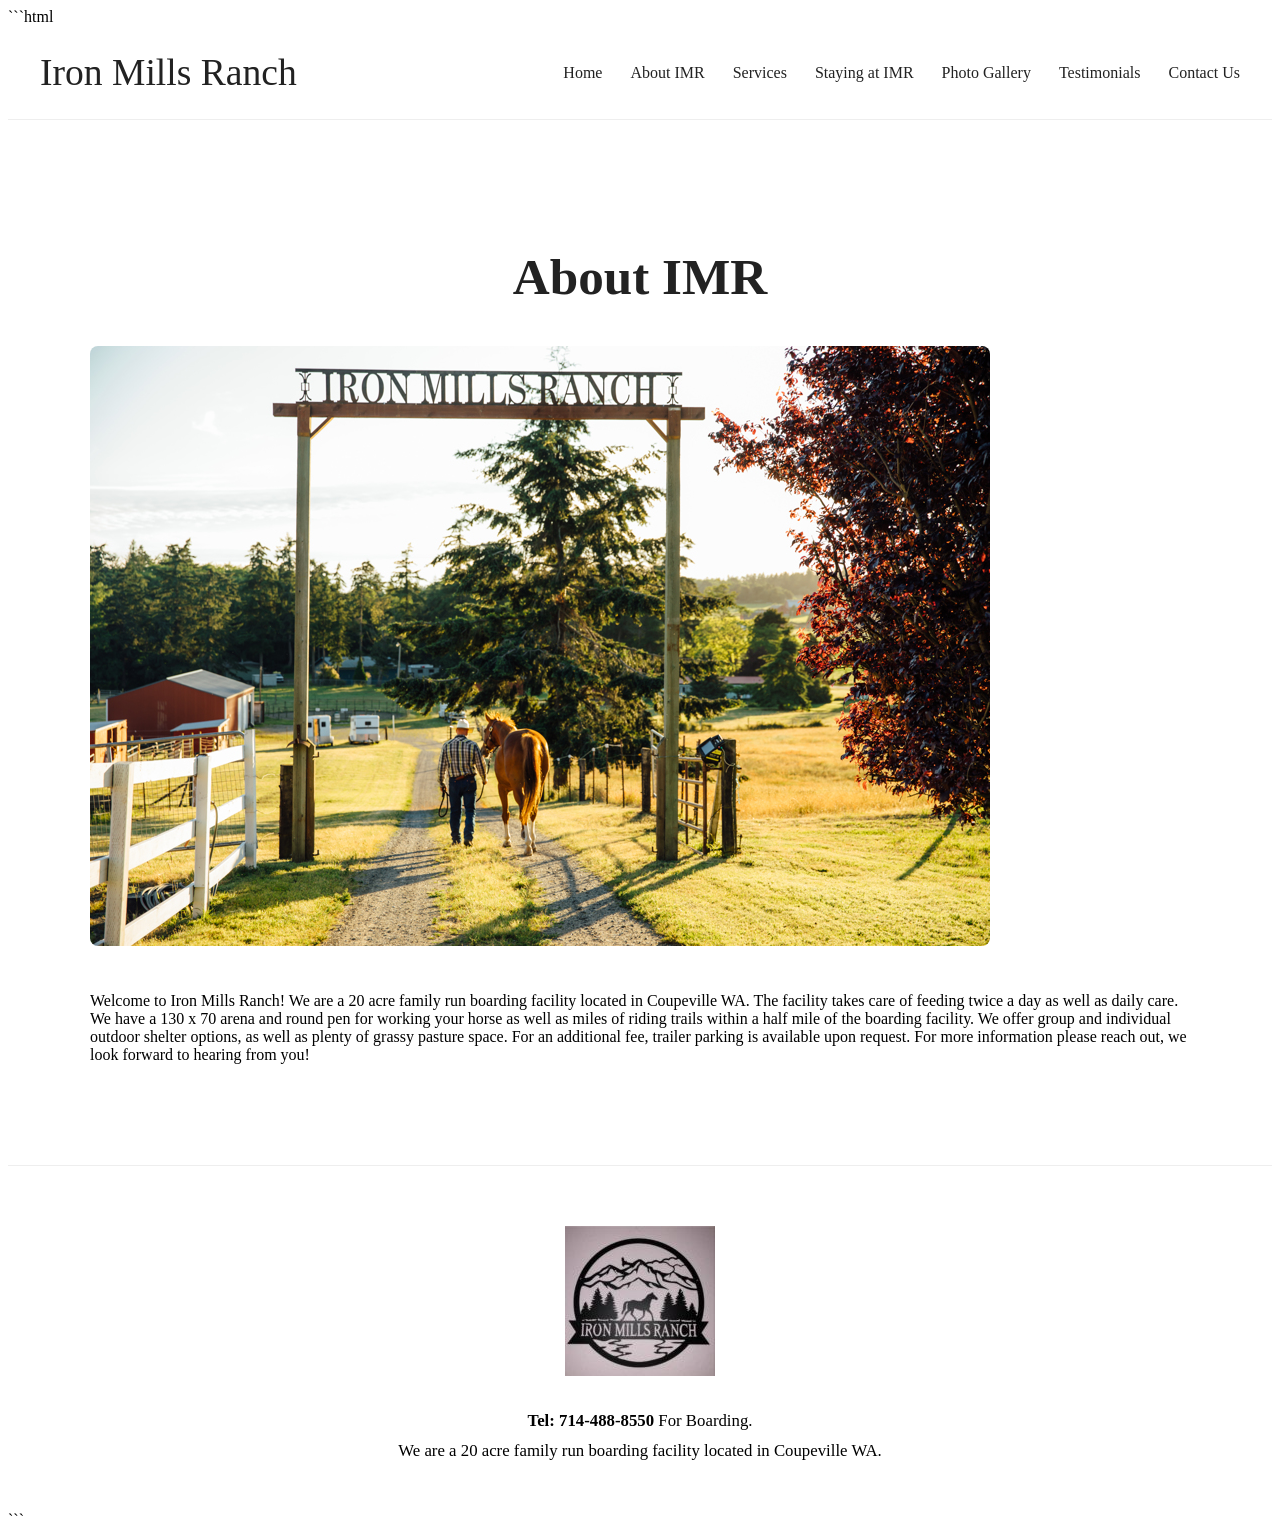
==== about.html @ d500eeca "Update about.html" ====
```html
<!DOCTYPE html>
<html lang="en">
<head>
    <meta charset="UTF-8">
    <meta name="viewport" content="width=device-width, initial-scale=1.0">
    <title>About IMR – Iron Mills Ranch</title>
    <link rel="stylesheet" href="styles.css">
</head>
<body>
    <header>
        <nav>
            <div class="logo-text">Iron Mills Ranch</div>
            <ul>
                <li><a href="index.html">Home</a></li>
                <li><a href="about.html">About IMR</a></li>
                <li><a href="services.html">Services</a></li>
                <li><a href="staying.html">Staying at IMR</a></li>
                <li><a href="gallery.html">Photo Gallery</a></li>
                <li><a href="testimonials.html">Testimonials</a></li>
                <li><a href="contact.html">Contact Us</a></li>
            </ul>
        </nav>
    </header>

    <section>
        <h2>About IMR</h2>
        <img src="ranch-gate.jpeg" alt="Iron Mills Ranch" style="max-width:100%; border-radius:8px; margin-bottom:30px;">
        <p>Welcome to Iron Mills Ranch! We are a 20 acre family run boarding facility located in Coupeville WA. The facility takes care of feeding twice a day as well as daily care. We have a 130 x 70 arena and round pen for working your horse as well as miles of riding trails within a half mile of the boarding facility. We offer group and individual outdoor shelter options, as well as plenty of grassy pasture space. For an additional fee, trailer parking is available upon request. For more information please reach out, we look forward to hearing from you!</p>
    </section>

    <footer class="footer">
        <img src="footer-logo.png" alt="Iron Mills Ranch Logo">
        <p><strong>Tel: 714-488-8550</strong> For Boarding.</p>
        <p>We are a 20 acre family run boarding facility located in Coupeville WA.</p>
    </footer>
</body>
</html>
```
---- styles.css ----
```css
@import url('https://fonts.googleapis.com/css2?family=Great+Vibes&display=swap');

body { 
    font-family: 'Helvetica Neue', Arial, sans-serif; 
    margin: 0; 
    padding: 0; 
    line-height: 1.8; 
    font-size: 1.08rem; 
    color: #222222; 
}
header { 
    background: #ffffff; 
    padding: 25px 20px; 
    border-bottom: 1px solid #eeeeee; 
    position: sticky; 
    top: 0; 
    z-index: 1000; 
}
nav { 
    max-width: 1200px; 
    margin: auto; 
    display: flex; 
    justify-content: space-between; 
    align-items: center; 
}
.logo-text { 
    font-family: 'Great Vibes', cursive; 
    font-size: 2.35rem; 
    color: #222222; 
}
ul { 
    list-style: none; 
    display: flex; 
    gap: 28px; 
    margin: 0; 
    padding: 0; 
}
ul li a { 
    color: #222222; 
    text-decoration: none; 
    font-weight: 500; 
}
.hero {
    text-align: center;
    padding: 160px 20px 90px;
    background: #ffffff;
}
.hero img.monogram {
    max-width: 260px;
    margin-bottom: 15px;
}
h2 { 
    font-family: 'Great Vibes', cursive; 
    font-size: 3.2rem; 
    color: #222222; 
    text-align: center; 
    margin-bottom: 40px; 
}
section { 
    padding: 85px 20px; 
    max-width: 1100px; 
    margin: auto; 
}
.service-grid { 
    display: grid; 
    grid-template-columns: repeat(auto-fit, minmax(300px, 1fr)); 
    gap: 35px; 
}
.service-grid img { 
    width: 100%; 
    border-radius: 8px; 
    margin-bottom: 15px; 
}
.gallery-grid { 
    display: grid; 
    grid-template-columns: repeat(auto-fit, minmax(280px, 1fr)); 
    gap: 35px; 
}
.gallery-grid img { 
    width: 100%; 
    border-radius: 8px; 
}
.testimonial-grid { 
    display: grid; 
    grid-template-columns: repeat(auto-fit, minmax(300px, 1fr)); 
    gap: 35px; 
}
blockquote { 
    background: #f9f9f9; 
    padding: 25px; 
    border-left: 4px solid #222222; 
    margin: 0; 
}
form { 
    max-width: 500px; 
    margin: 30px auto; 
    display: flex; 
    flex-direction: column; 
}
input, textarea, button { 
    margin: 12px 0; 
    padding: 14px; 
    border: 1px solid #ddd; 
    border-radius: 4px; 
}
button { 
    background: #222222; 
    color: white; 
    cursor: pointer; 
}
.footer { 
    background: #ffffff; 
    padding: 60px 20px 40px; 
    text-align: center; 
    border-top: 1px solid #eeeeee; 
}
.footer img { 
    max-width: 240px; 
    margin-bottom: 25px; 
}
.footer p { 
    margin: 10px 0; 
    font-size: 1.05rem; 
}
@media (max-width: 768px) { 
    .hero h1 { font-size: 3rem; } 
}
```
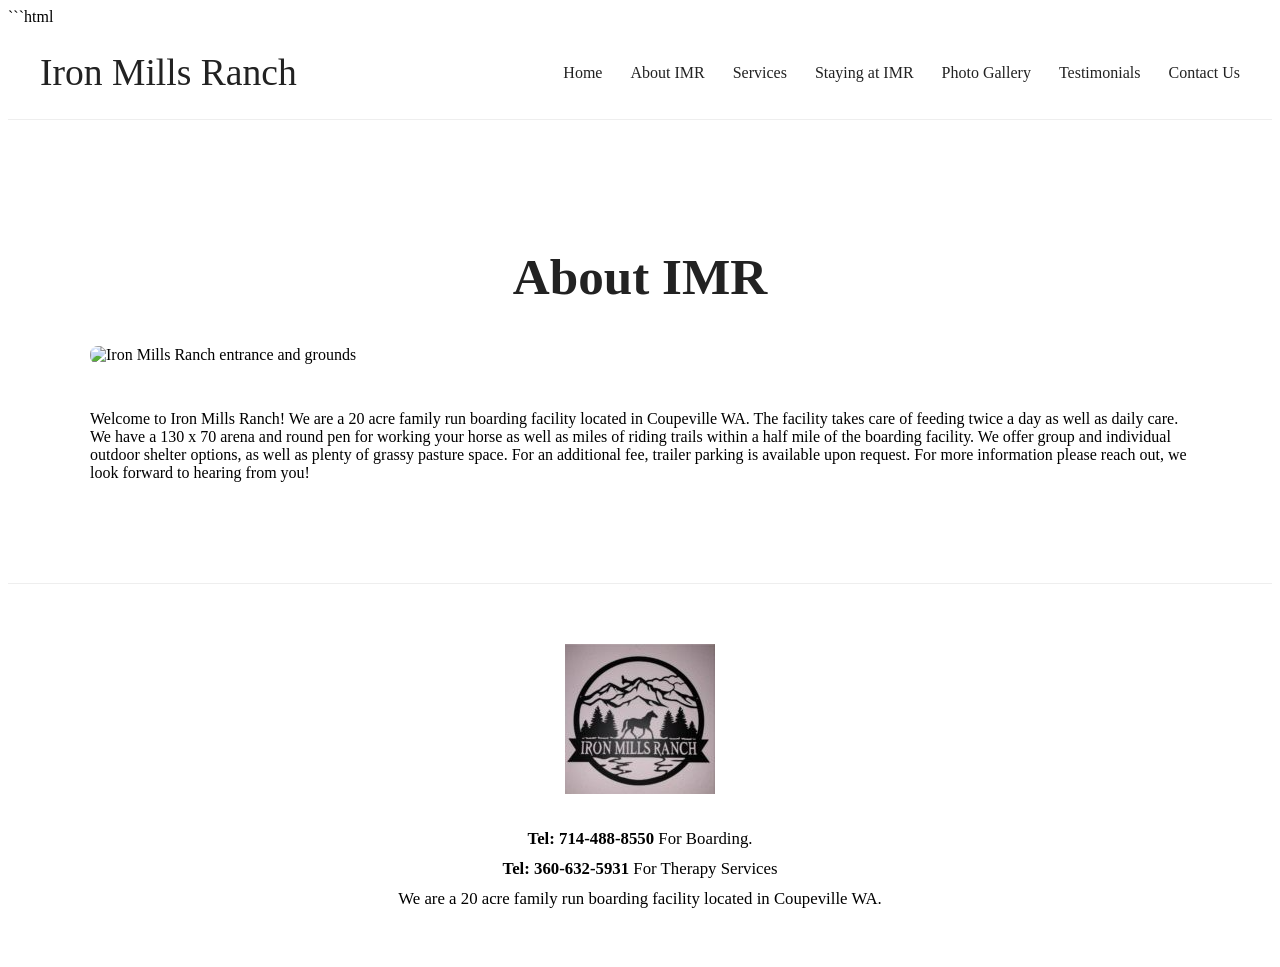
==== commit bab20f0c: "Update about.html" ====
--- a/about.html
+++ b/about.html
@@ -6,6 +6,7 @@
     <meta name="viewport" content="width=device-width, initial-scale=1.0">
     <title>About IMR – Iron Mills Ranch</title>
     <link rel="stylesheet" href="styles.css">
+
 </head>
 <body>
     <header>
@@ -23,17 +24,20 @@
         </nav>
     </header>
 
-    <section>
+    <section class="content">
         <h2>About IMR</h2>
-        <img src="ranch-gate.jpeg" alt="Iron Mills Ranch" style="max-width:100%; border-radius:8px; margin-bottom:30px;">
+        <img src="ranch-gate.jpg" alt="Iron Mills Ranch entrance and grounds" 
+             style="max-width:100%; border-radius:8px; margin-bottom:30px;" 
+             loading="lazy">
+        
         <p>Welcome to Iron Mills Ranch! We are a 20 acre family run boarding facility located in Coupeville WA. The facility takes care of feeding twice a day as well as daily care. We have a 130 x 70 arena and round pen for working your horse as well as miles of riding trails within a half mile of the boarding facility. We offer group and individual outdoor shelter options, as well as plenty of grassy pasture space. For an additional fee, trailer parking is available upon request. For more information please reach out, we look forward to hearing from you!</p>
     </section>
 
     <footer class="footer">
         <img src="footer-logo.png" alt="Iron Mills Ranch Logo">
         <p><strong>Tel: 714-488-8550</strong> For Boarding.</p>
+        <p><strong>Tel: 360-632-5931</strong> For Therapy Services</p>
         <p>We are a 20 acre family run boarding facility located in Coupeville WA.</p>
     </footer>
 </body>
 </html>
-```
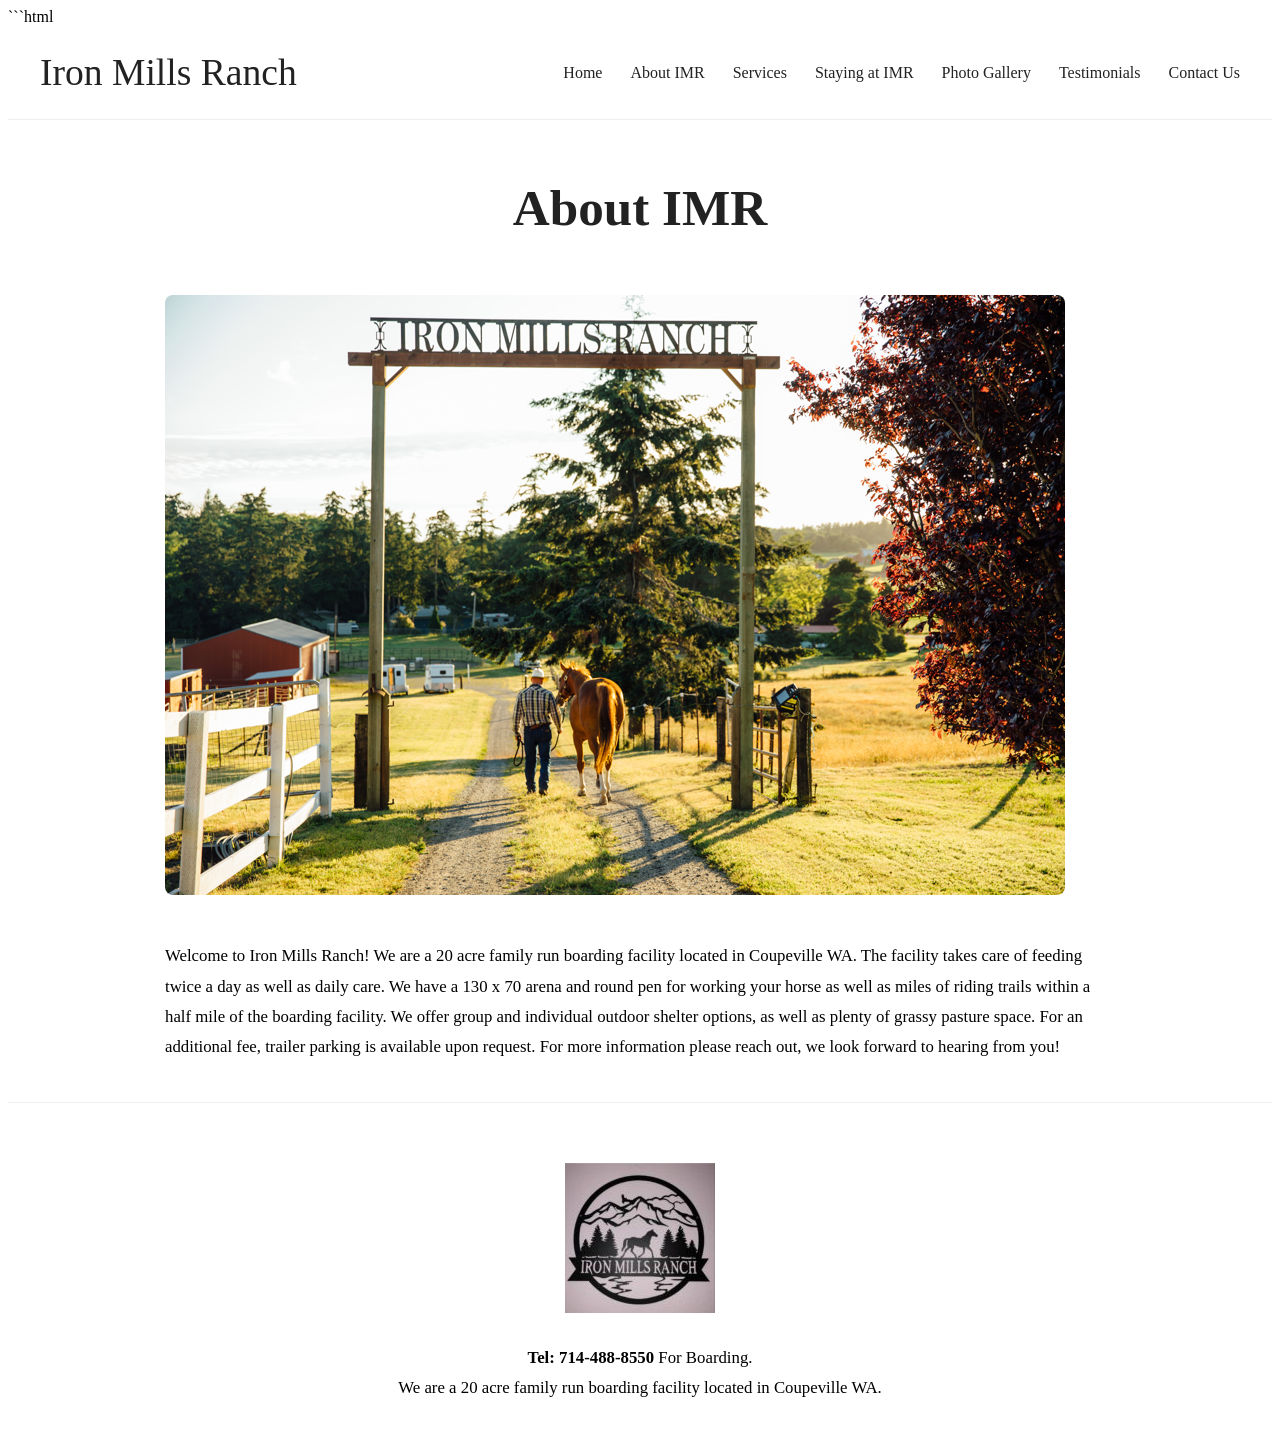
==== commit b7b2fadc: "Update about.html" ====
--- a/about.html
+++ b/about.html
@@ -26,7 +26,7 @@
 
     <section class="content">
         <h2>About IMR</h2>
-        <img src="ranch-gate.jpg" alt="Iron Mills Ranch entrance and grounds" 
+        <img src="ranch-gate.jpeg" alt="Iron Mills Ranch entrance and grounds" 
              style="max-width:100%; border-radius:8px; margin-bottom:30px;" 
              loading="lazy">
         
@@ -36,7 +36,6 @@
     <footer class="footer">
         <img src="footer-logo.png" alt="Iron Mills Ranch Logo">
         <p><strong>Tel: 714-488-8550</strong> For Boarding.</p>
-        <p><strong>Tel: 360-632-5931</strong> For Therapy Services</p>
         <p>We are a 20 acre family run boarding facility located in Coupeville WA.</p>
     </footer>
 </body>
--- a/styles.css
+++ b/styles.css
@@ -126,4 +126,21 @@
 @media (max-width: 768px) { 
     .hero h1 { font-size: 3rem; } 
 }
+.content {
+    max-width: 950px;
+    margin: 40px auto;
+    padding: 0 40px;
+    line-height: 1.8;
+    font-size: 1.05rem;
+}
+
+.content ul {
+    list-style-type: disc;
+    padding-left: 40px;
+    margin: 20px 0 30px 0;
+}
+
+.content li {
+    margin-bottom: 12px;
+}
 ```
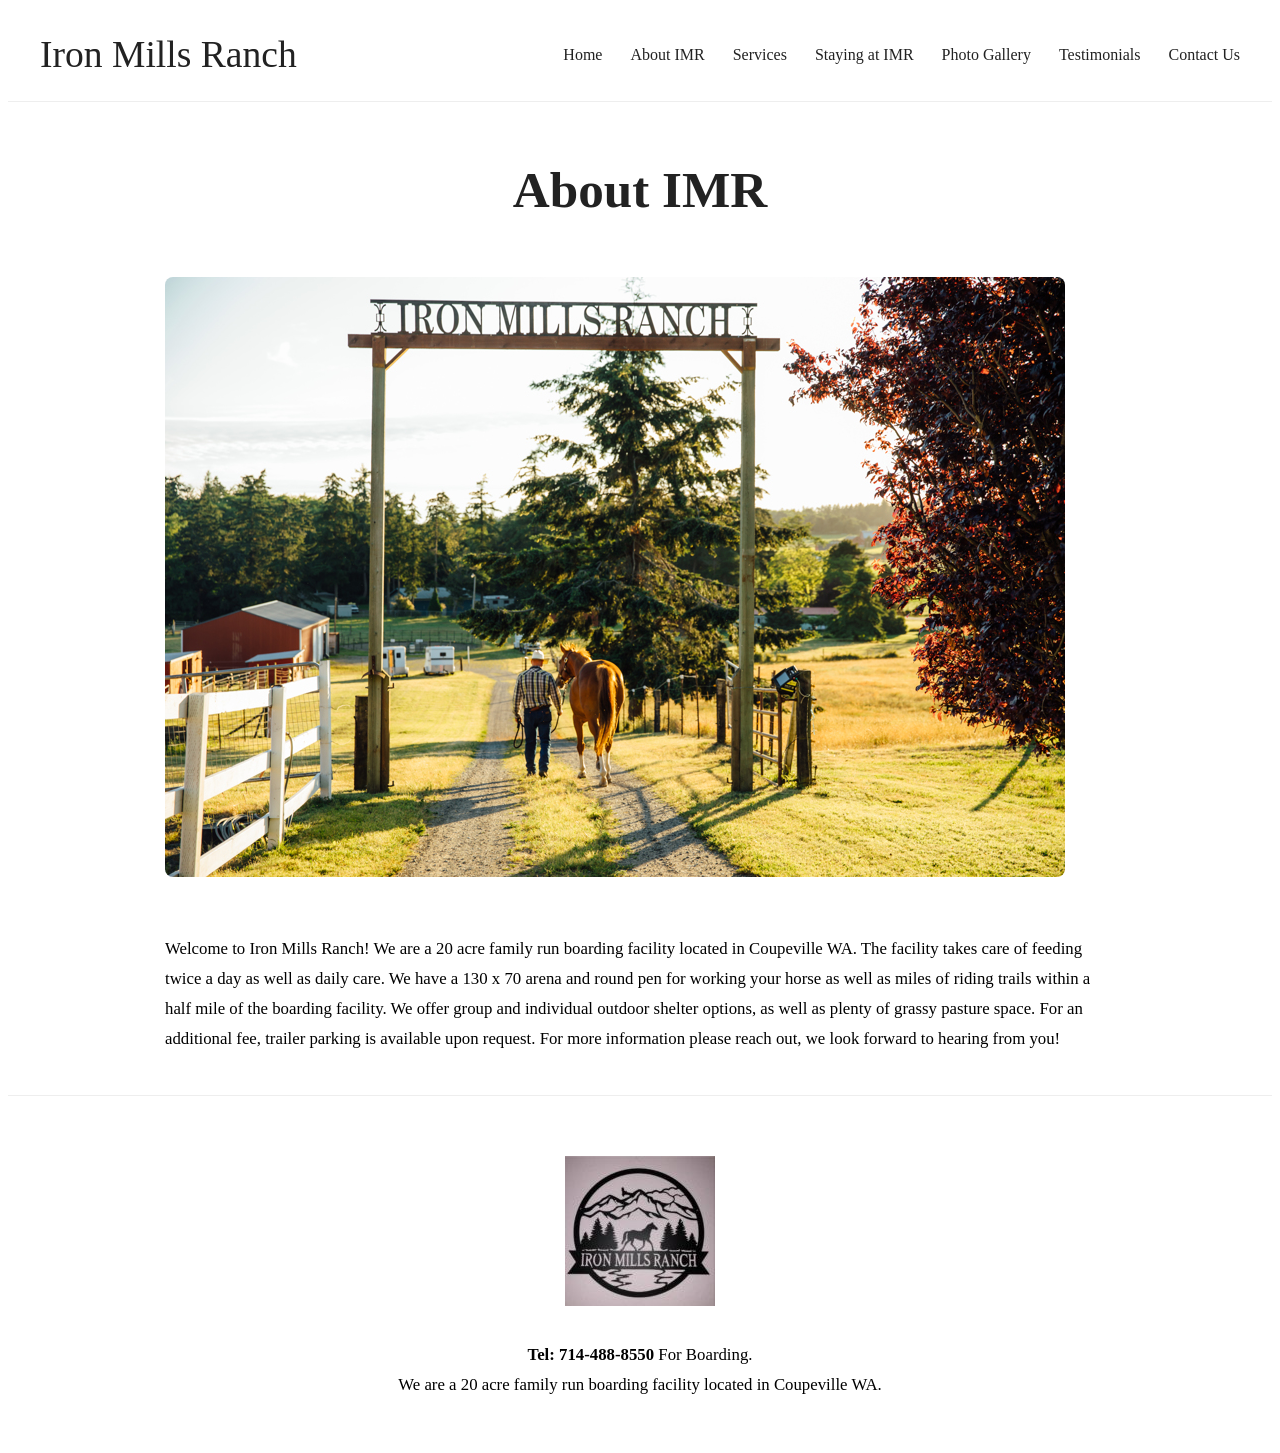
==== commit 37f713d8: "Update about.html" ====
--- a/about.html
+++ b/about.html
@@ -1,4 +1,3 @@
-```html
 <!DOCTYPE html>
 <html lang="en">
 <head>
--- a/styles.css
+++ b/styles.css
@@ -28,6 +28,7 @@
     font-family: 'Great Vibes', cursive; 
     font-size: 2.35rem; 
     color: #222222; 
+    white-space: nowwrap;
 }
 ul { 
     list-style: none; 
@@ -143,4 +144,62 @@
 .content li {
     margin-bottom: 12px;
 }
+.boarding-section {
+    padding: 85px 20px;
+    max-width: 1100px;
+    margin: auto;
+}
+
+.boarding-section h2 {
+    font-family: 'Great Vibes', cursive;
+    font-size: 3.2rem;
+    text-align: center;
+    margin-bottom: 50px;
+}
+
+.boarding-layout {
+    display: flex;
+    gap: 60px;
+    align-items: flex-start;
+    max-width: 1000px;
+    margin: 0 auto;
+}
+
+.boarding-list {
+    flex: 1;
+}
+
+.boarding-list ul {
+    display: block !important!
+    list-style-type: disc;
+    padding-left: 30px;
+    margin: 0;
+}
+
+.boarding-list li {
+    margin-bottom: 18px;
+    font-size: 1.08rem;
+}
+
+.boarding-photo {
+    flex: 1;
+    max-width: 420px;
+}
+
+.boarding-photo img {
+    width: 100%;
+    border-radius: 8px;
+    box-shadow: 0 4px 12px rgba(0,0,0,0.1);
+}
+
+/* Mobile: stack photo below list */
+@media (max-width: 768px) {
+    .boarding-layout {
+        flex-direction: column;
+        gap: 40px;
+    }
+    .boarding-photo {
+        max-width: 100%;
+    }
+}
 ```
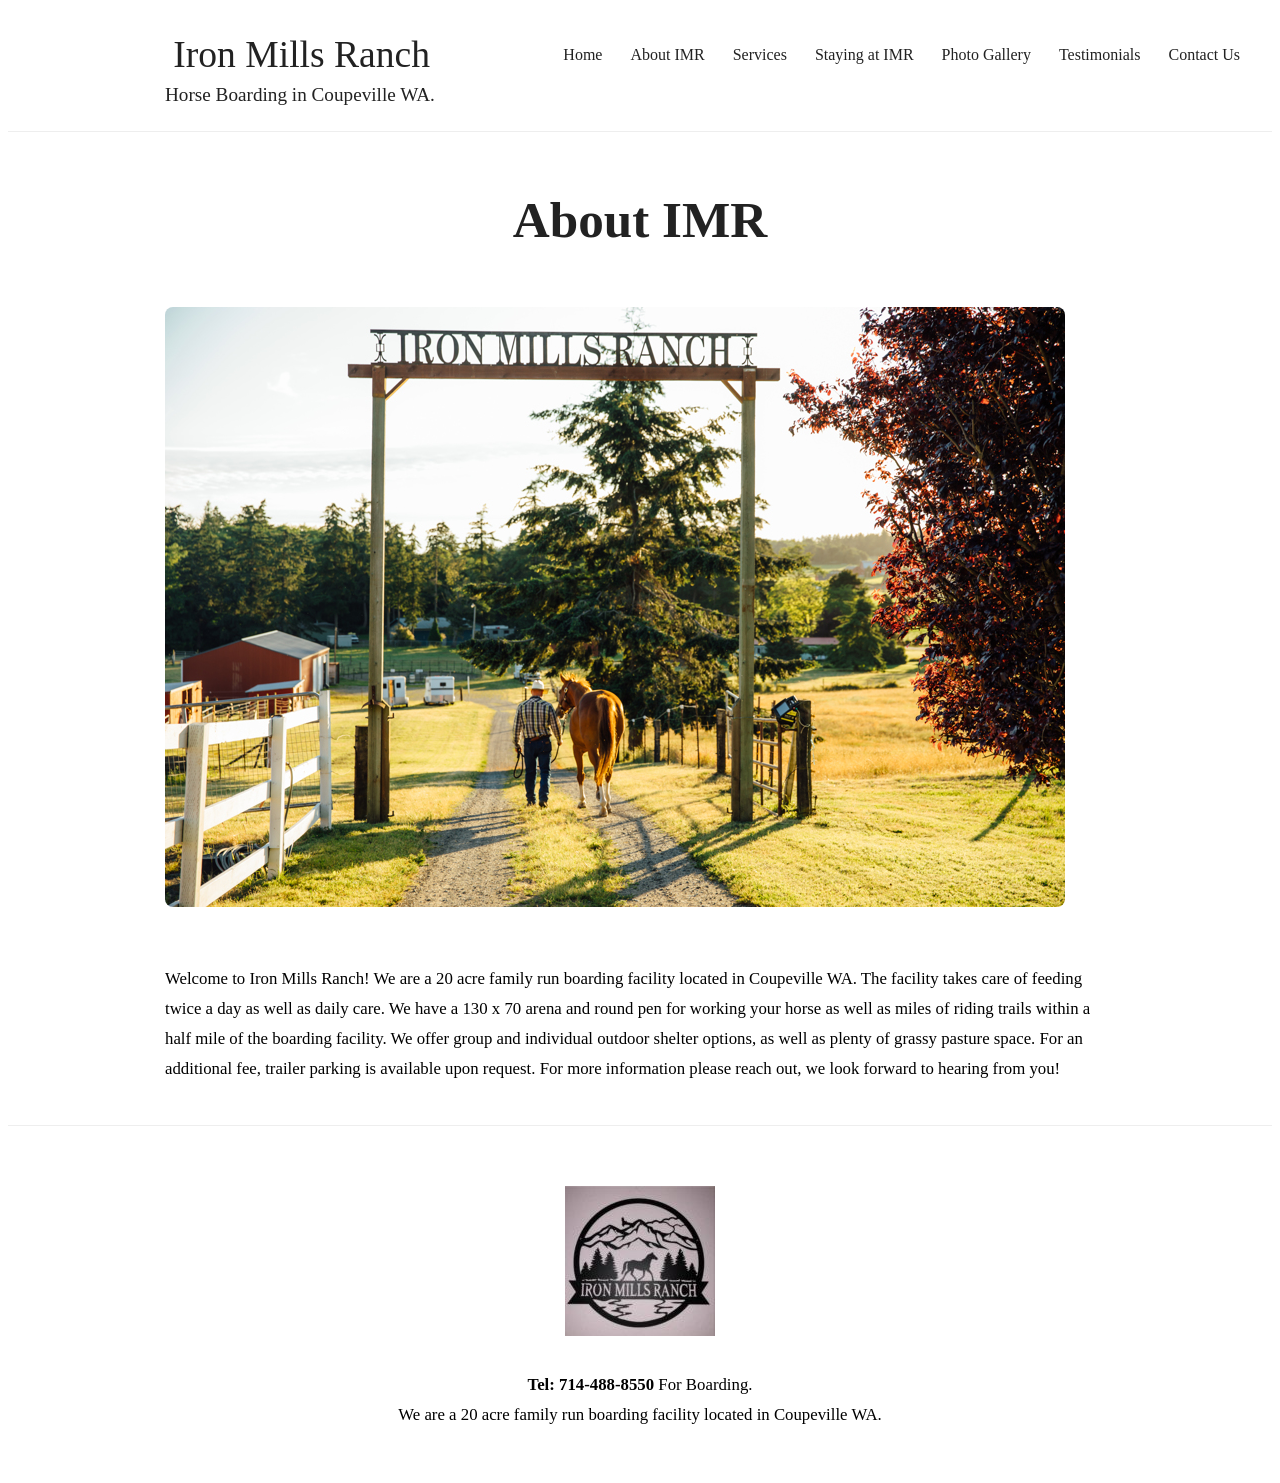
==== commit 18344091: "Update about.html" ====
--- a/about.html
+++ b/about.html
@@ -21,6 +21,7 @@
                 <li><a href="contact.html">Contact Us</a></li>
             </ul>
         </nav>
+        <p class="header-subtitle">Horse Boarding in Coupeville WA.</p>  
     </header>
 
     <section class="content">
--- a/styles.css
+++ b/styles.css
@@ -24,11 +24,13 @@
     justify-content: space-between; 
     align-items: center; 
 }
-.logo-text { 
-    font-family: 'Great Vibes', cursive; 
-    font-size: 2.35rem; 
-    color: #222222; 
-    white-space: nowwrap;
+.logo-text {
+    font-family: 'Great Vibes', cursive;
+    font-size: 2.35rem;
+    color: #222222;
+    text-align: center;
+    max-width: 950px;
+    margin: 0 auto;
 }
 ul { 
     list-style: none; 
@@ -44,7 +46,7 @@
 }
 .hero {
     text-align: center;
-    padding: 160px 20px 90px;
+    padding: 80px 20px 20px;   /* reduced top & bottom padding */
     background: #ffffff;
 }
 .hero img.monogram {
@@ -129,12 +131,11 @@
 }
 .content {
     max-width: 950px;
-    margin: 40px auto;
+    margin: 10px auto 40px auto;   /* much smaller top margin */
     padding: 0 40px;
     line-height: 1.8;
     font-size: 1.05rem;
 }
-
 .content ul {
     list-style-type: disc;
     padding-left: 40px;
@@ -202,4 +203,41 @@
         max-width: 100%;
     }
 }
-```
+/* Mobile menu fix — no more horizontal scrolling on iPhone */
+@media (max-width: 768px) {
+    nav {
+        flex-direction: column;
+        align-items: center;
+        padding: 15px 0;
+    }
+    ul {
+        flex-direction: column;
+        gap: 12px;
+        margin-top: 15px;
+    }
+    ul li a {
+        font-size: 1.05rem;
+        padding: 6px 0;
+    }
+}
+.gallery-grid {
+    display: grid;
+    grid-template-columns: repeat(auto-fit, minmax(340px, 1fr));
+    gap: 25px;
+}
+
+.gallery-grid img {
+    width: 100%;
+    height: 260px;           /* Medium size — all photos same height */
+    object-fit: cover;       /* Crops nicely so they all look uniform */
+    border-radius: 8px;
+    box-shadow: 0 4px 12px rgba(0,0,0,0.1);
+}
+.header-subtitle {
+    font-family: 'Great Vibes', cursive;
+    font-size: 1.20rem;
+    text-align: left;           /* now centered under the logo */
+    margin: 8px auto 0 auto;
+    color: #222222;
+    max-width: 950px;             /* matches the logo's width */
+}
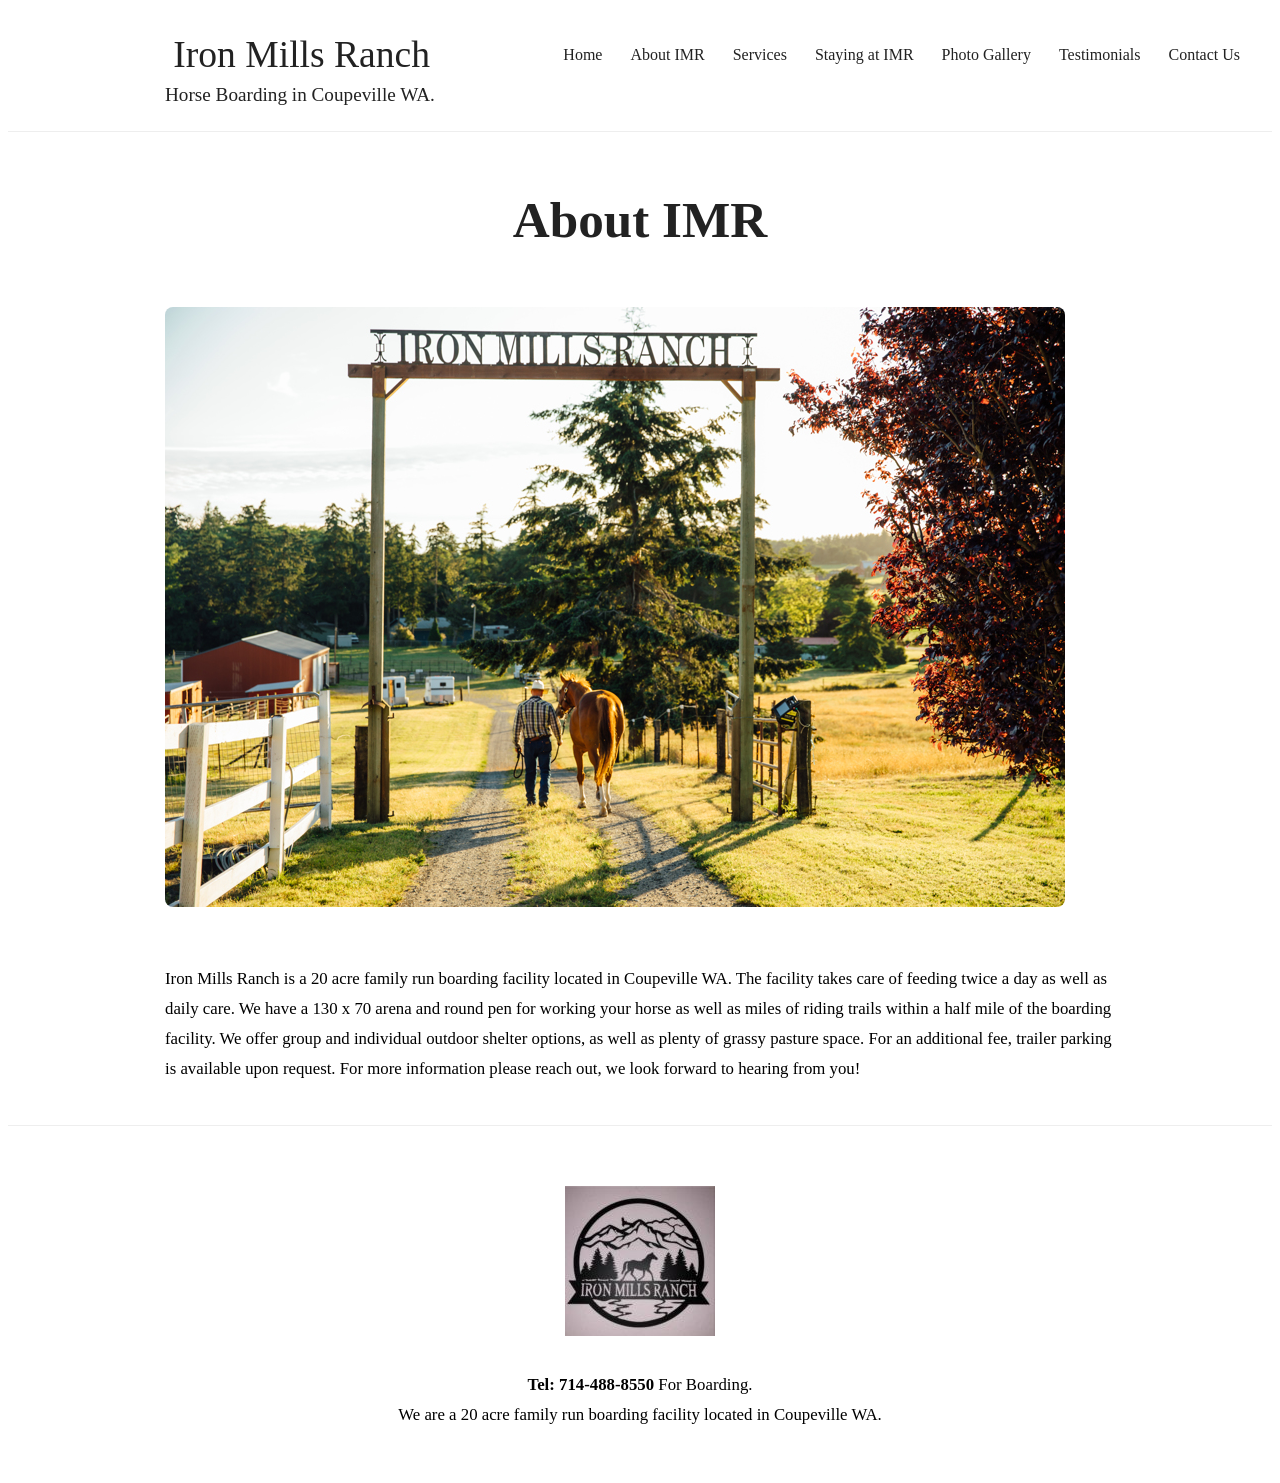
==== commit 67c9586b: "Update about.html" ====
--- a/about.html
+++ b/about.html
@@ -30,7 +30,7 @@
              style="max-width:100%; border-radius:8px; margin-bottom:30px;" 
              loading="lazy">
         
-        <p>Welcome to Iron Mills Ranch! We are a 20 acre family run boarding facility located in Coupeville WA. The facility takes care of feeding twice a day as well as daily care. We have a 130 x 70 arena and round pen for working your horse as well as miles of riding trails within a half mile of the boarding facility. We offer group and individual outdoor shelter options, as well as plenty of grassy pasture space. For an additional fee, trailer parking is available upon request. For more information please reach out, we look forward to hearing from you!</p>
+        <p>Iron Mills Ranch is a 20 acre family run boarding facility located in Coupeville WA. The facility takes care of feeding twice a day as well as daily care. We have a 130 x 70 arena and round pen for working your horse as well as miles of riding trails within a half mile of the boarding facility. We offer group and individual outdoor shelter options, as well as plenty of grassy pasture space. For an additional fee, trailer parking is available upon request. For more information please reach out, we look forward to hearing from you!</p>
     </section>
 
     <footer class="footer">
--- a/styles.css
+++ b/styles.css
@@ -220,6 +220,59 @@
         padding: 6px 0;
     }
 }
+.staying-section {
+    padding: 85px 20px;
+    max-width: 1100px;
+    margin: 0 auto;
+}
+.staying-section p {
+    font-size: 1.05rem;
+    line-height: 1.8;
+}
+.staying-section h2 {
+    font-family: 'Great Vibes', cursive;
+    font-size: 3.2rem;
+    text-align: center;
+    margin-bottom: 50px;
+}
+.feature-row {
+    display: flex;
+    gap: 60px;
+    align-items: flex-start;
+    margin-bottom: 70px;
+    flex-wrap: wrap;
+}
+.feature-text {
+    flex: 1;
+    min-width: 300px;
+    font-size: 1.05rem;
+    line-height: 1.8;
+}
+.feature-text strong {
+    display: block;
+    margin-bottom: 8px;
+    font-size: 1.15rem;
+}
+.feature-images {
+    flex: 1;
+    display: grid;
+    grid-template-columns: 1fr 1fr;
+    gap: 15px;
+    min-width: 300px;
+}
+.feature-images img {
+    width: 100%;
+    height: 230px;
+    object-fit: cover;
+    border-radius: 8px;
+    box-shadow: 0 4px 12px rgba(0,0,0,0.1);
+}
+@media (max-width: 768px) {
+    .feature-row {
+        flex-direction: column;
+        gap: 30px;
+    }
+}
 .gallery-grid {
     display: grid;
     grid-template-columns: repeat(auto-fit, minmax(340px, 1fr));
@@ -241,3 +294,51 @@
     color: #222222;
     max-width: 950px;             /* matches the logo's width */
 }
+.welcome-section {
+    padding: 70px 20px 100px;
+}
+
+.welcome-grid {
+    max-width: 950px;            /* ← This matches your .logo-text max-width exactly */
+    margin: 0 auto;              /* ← Centers the whole block the same way your logo is centered */
+    display: grid;
+    grid-template-columns: 1fr 220px 1fr;
+    gap: 65px;
+    align-items: flex-start;
+}
+
+.welcome-left p,
+.welcome-right p {
+    font-size: 1.08rem;
+    line-height: 1.85;
+    color: #222222;
+    margin: 0;
+    text-align: justify;
+}
+
+.welcome-monogram {
+    text-align: center;
+    padding-top: 8px;
+}
+
+.tall-monogram {
+    max-width: 195px;
+    height: auto;
+    display: block;
+    margin: 0 auto;
+}
+
+/* Mobile: stacks everything nicely */
+@media (max-width: 992px) {
+    .welcome-grid {
+        grid-template-columns: 1fr;
+        gap: 50px;
+    }
+    .welcome-monogram {
+        order: -1;
+        padding-top: 0;
+    }
+    .tall-monogram {
+        max-width: 170px;
+    }
+}
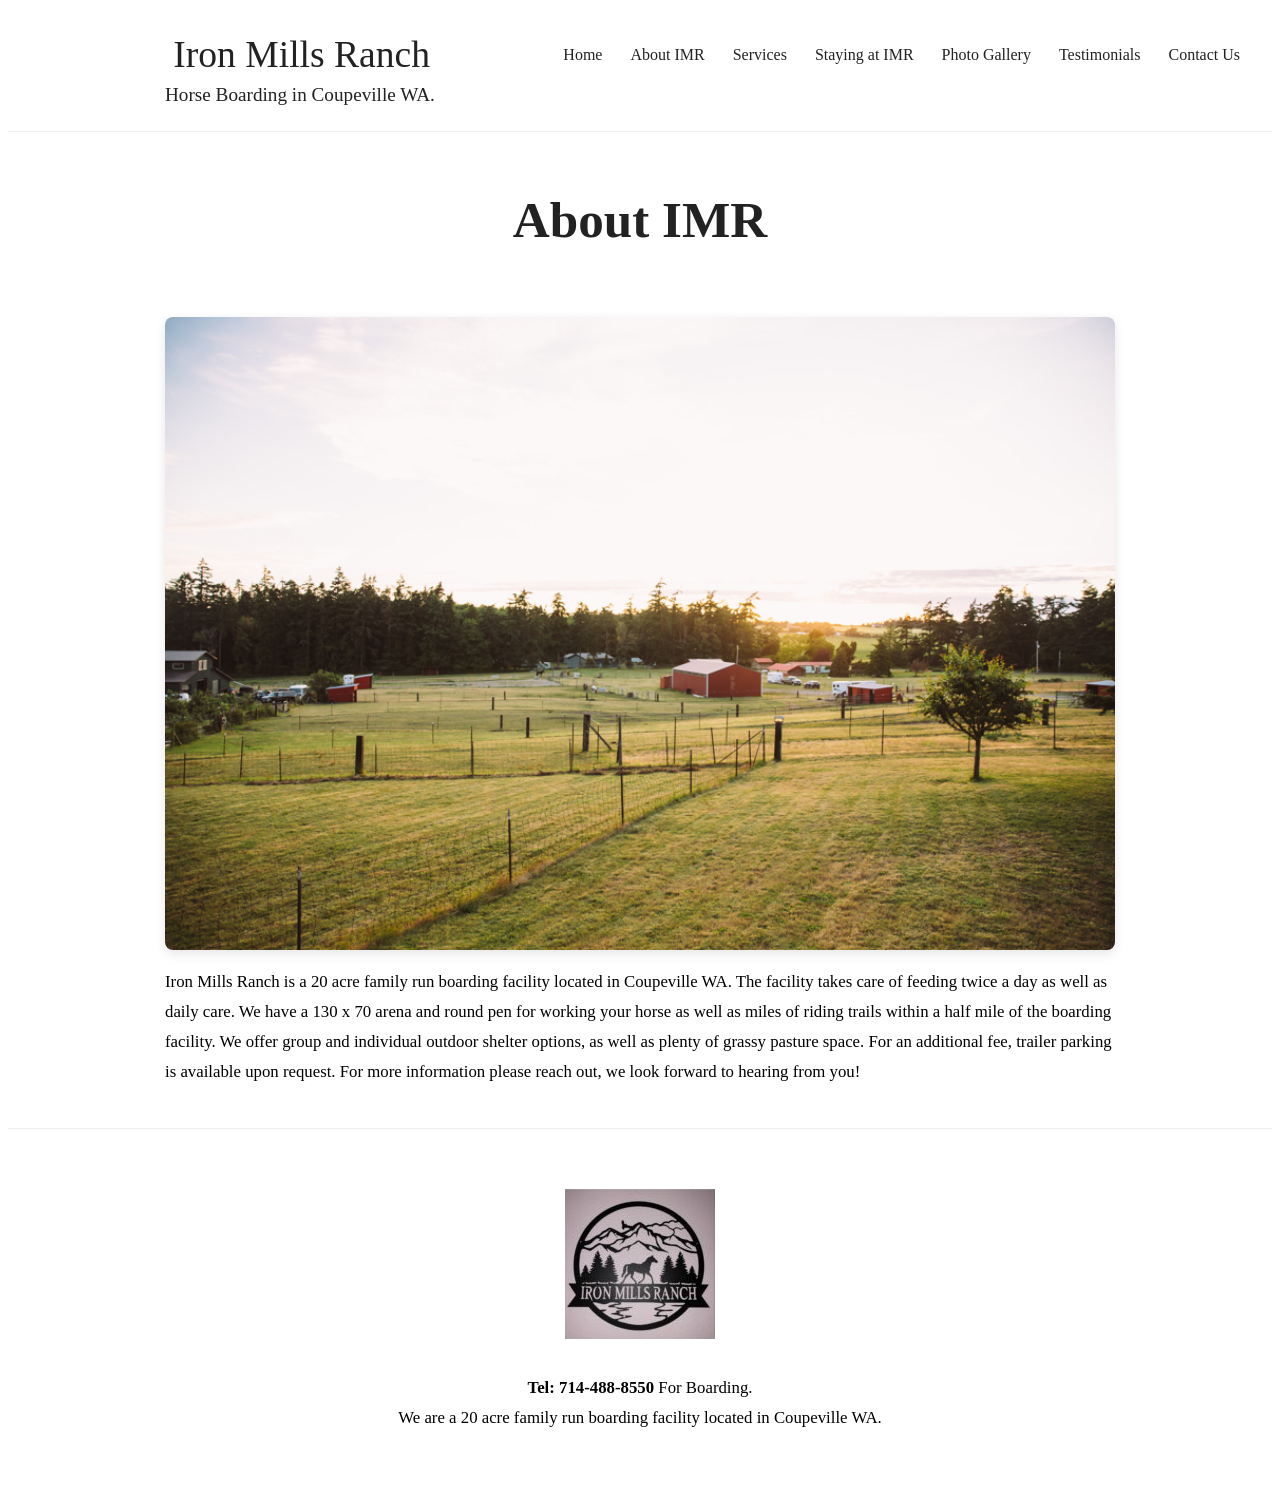
==== commit d533e5d0: "Update about.html" ====
--- a/about.html
+++ b/about.html
@@ -26,8 +26,8 @@
 
     <section class="content">
         <h2>About IMR</h2>
-        <img src="ranch-gate.jpeg" alt="Iron Mills Ranch entrance and grounds" 
-             style="max-width:100%; border-radius:8px; margin-bottom:30px;" 
+        <img src="ranch-view.jpeg" alt="Iron Mills Ranch entrance and grounds" 
+             class="welcome-below-image"
              loading="lazy">
         
         <p>Iron Mills Ranch is a 20 acre family run boarding facility located in Coupeville WA. The facility takes care of feeding twice a day as well as daily care. We have a 130 x 70 arena and round pen for working your horse as well as miles of riding trails within a half mile of the boarding facility. We offer group and individual outdoor shelter options, as well as plenty of grassy pasture space. For an additional fee, trailer parking is available upon request. For more information please reach out, we look forward to hearing from you!</p>
--- a/styles.css
+++ b/styles.css
@@ -171,7 +171,7 @@
 }
 
 .boarding-list ul {
-    display: block !important!
+    display: block !important;
     list-style-type: disc;
     padding-left: 30px;
     margin: 0;
@@ -220,59 +220,7 @@
         padding: 6px 0;
     }
 }
-.staying-section {
-    padding: 85px 20px;
-    max-width: 1100px;
-    margin: 0 auto;
-}
-.staying-section p {
-    font-size: 1.05rem;
-    line-height: 1.8;
-}
-.staying-section h2 {
-    font-family: 'Great Vibes', cursive;
-    font-size: 3.2rem;
-    text-align: center;
-    margin-bottom: 50px;
-}
-.feature-row {
-    display: flex;
-    gap: 60px;
-    align-items: flex-start;
-    margin-bottom: 70px;
-    flex-wrap: wrap;
-}
-.feature-text {
-    flex: 1;
-    min-width: 300px;
-    font-size: 1.05rem;
-    line-height: 1.8;
-}
-.feature-text strong {
-    display: block;
-    margin-bottom: 8px;
-    font-size: 1.15rem;
-}
-.feature-images {
-    flex: 1;
-    display: grid;
-    grid-template-columns: 1fr 1fr;
-    gap: 15px;
-    min-width: 300px;
-}
-.feature-images img {
-    width: 100%;
-    height: 230px;
-    object-fit: cover;
-    border-radius: 8px;
-    box-shadow: 0 4px 12px rgba(0,0,0,0.1);
-}
-@media (max-width: 768px) {
-    .feature-row {
-        flex-direction: column;
-        gap: 30px;
-    }
-}
+
 .gallery-grid {
     display: grid;
     grid-template-columns: repeat(auto-fit, minmax(340px, 1fr));
@@ -296,8 +244,9 @@
 }
 .welcome-section {
     padding: 70px 20px 100px;
-}
-
+    max-width: 950px;          /* ← this is the key */
+    margin: 0 auto;            /* ← ADD THIS LINE (very important) */
+}
 .welcome-grid {
     max-width: 950px;            /* ← This matches your .logo-text max-width exactly */
     margin: 0 auto;              /* ← Centers the whole block the same way your logo is centered */
@@ -327,7 +276,13 @@
     display: block;
     margin: 0 auto;
 }
-
+.welcome-below-image {
+    width: 100%;
+    display: block;
+    margin-top: 50px;                    /* spacing above the photo */
+    border-radius: 8px;
+    box-shadow: 0 4px 12px rgba(0,0,0,0.1);
+}
 /* Mobile: stacks everything nicely */
 @media (max-width: 992px) {
     .welcome-grid {
@@ -342,3 +297,73 @@
         max-width: 170px;
     }
 }
+/* ====================== STAYING AT IMR PAGE – FIXED LEFT ALIGNMENT WITH HEADER ====================== */
+.staying-section {
+    padding: 85px 20px;           /* kept your original padding */
+    max-width: 950px;             /* ← THIS IS THE ONLY CHANGE NEEDED FOR PERFECT LEFT ALIGNMENT */
+    margin: 0 auto;
+}
+
+.staying-section p {
+    font-size: 1.05rem;
+    line-height: 1.8;
+}
+
+.staying-section h2 {
+    font-family: 'Great Vibes', cursive;
+    font-size: 3.2rem;
+    text-align: center;
+    margin-bottom: 50px;
+}
+
+.feature-row {
+    display: flex;
+    gap: 60px;
+    align-items: flex-start;
+    margin-bottom: 70px;
+    flex-wrap: wrap;
+}
+
+.feature-text {
+    flex: 1;
+    min-width: 300px;
+    font-size: 1.05rem;
+    line-height: 1.8;
+}
+
+.feature-text strong {
+    display: block;
+    margin-bottom: 8px;
+    font-size: 1.15rem;
+}
+
+.feature-images {
+    flex: 1;
+    display: grid;
+    grid-template-columns: 1fr 1fr;
+    gap: 15px;
+    min-width: 300px;
+}
+
+.feature-images img {
+    width: 100%;
+    height: 230px;
+    object-fit: cover;
+    border-radius: 8px;
+    box-shadow: 0 4px 12px rgba(0,0,0,0.1);
+}
+
+/* Mobile: stack text above images (your original) */
+@media (max-width: 768px) {
+    .feature-row {
+        flex-direction: column;
+        gap: 30px;
+    }
+}
+
+/* Desktop: force images to stay on the right of the text (prevents them dropping underneath) */
+@media (min-width: 769px) {
+    .feature-row {
+        flex-wrap: nowrap;
+    }
+}
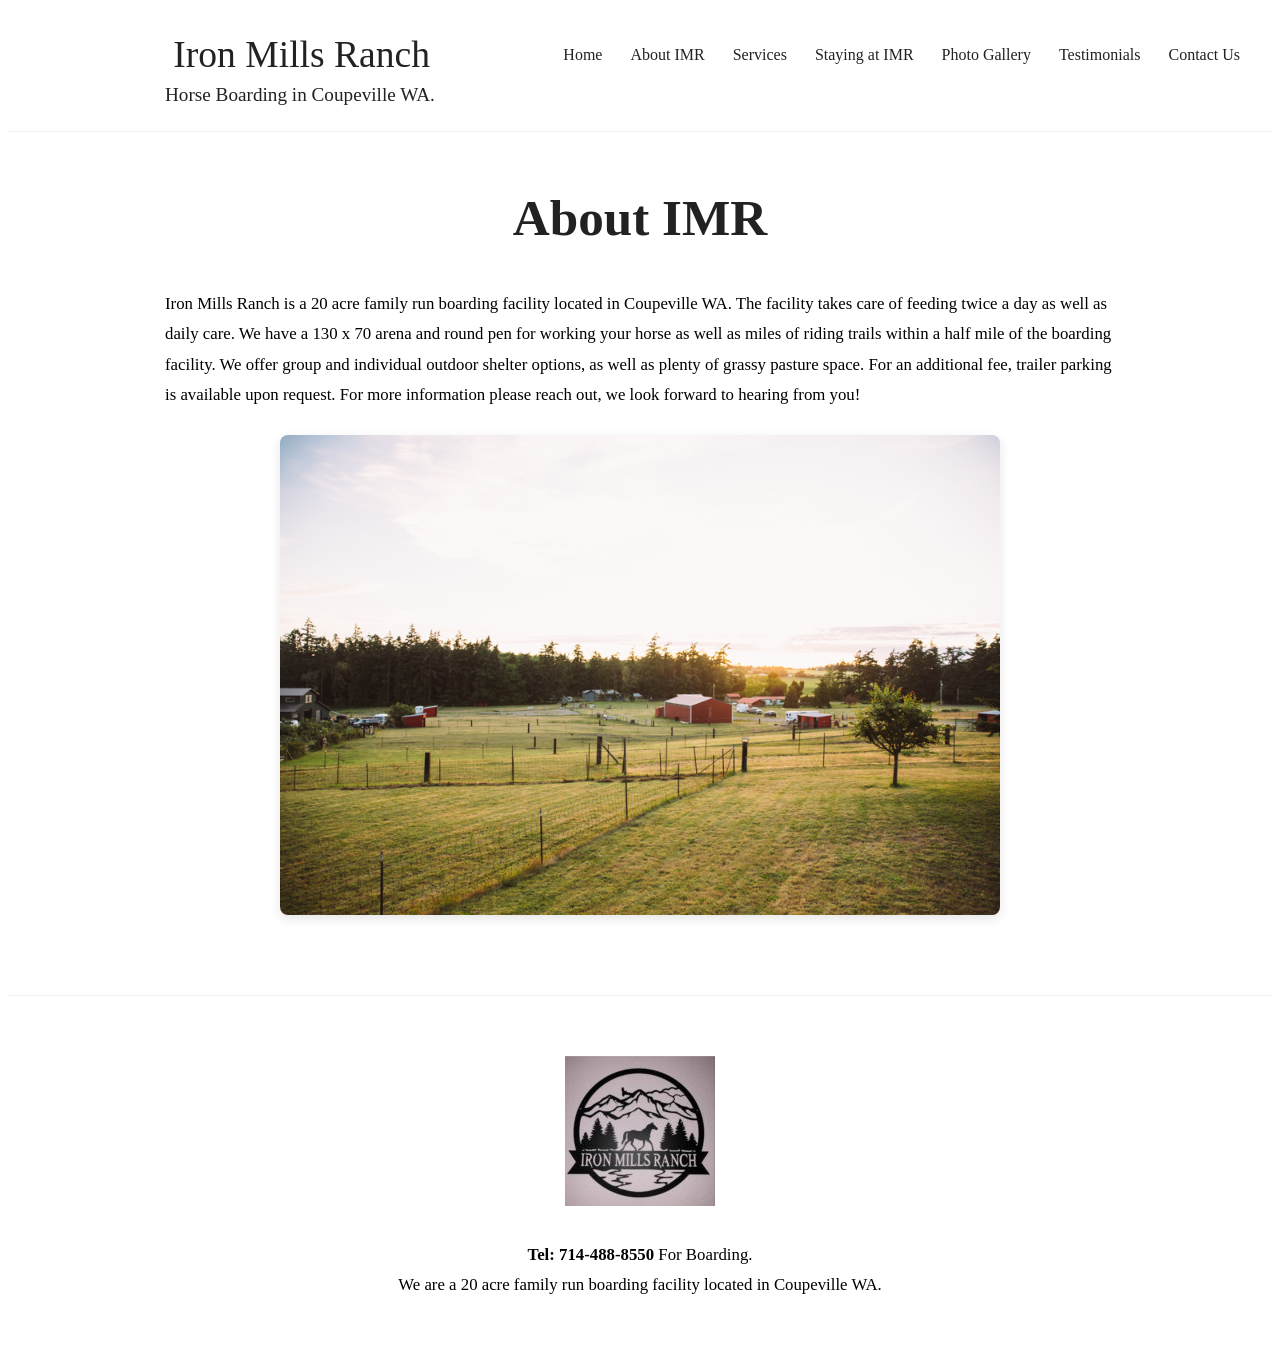
==== commit 87eed943: "Update about.html" ====
--- a/about.html
+++ b/about.html
@@ -26,11 +26,10 @@
 
     <section class="content">
         <h2>About IMR</h2>
+        <p>Iron Mills Ranch is a 20 acre family run boarding facility located in Coupeville WA. The facility takes care of feeding twice a day as well as daily care. We have a 130 x 70 arena and round pen for working your horse as well as miles of riding trails within a half mile of the boarding facility. We offer group and individual outdoor shelter options, as well as plenty of grassy pasture space. For an additional fee, trailer parking is available upon request. For more information please reach out, we look forward to hearing from you!</p>
         <img src="ranch-view.jpeg" alt="Iron Mills Ranch entrance and grounds" 
              class="welcome-below-image"
-             loading="lazy">
-        
-        <p>Iron Mills Ranch is a 20 acre family run boarding facility located in Coupeville WA. The facility takes care of feeding twice a day as well as daily care. We have a 130 x 70 arena and round pen for working your horse as well as miles of riding trails within a half mile of the boarding facility. We offer group and individual outdoor shelter options, as well as plenty of grassy pasture space. For an additional fee, trailer parking is available upon request. For more information please reach out, we look forward to hearing from you!</p>
+             loading="lazy">        
     </section>
 
     <footer class="footer">
--- a/styles.css
+++ b/styles.css
@@ -58,10 +58,11 @@
     font-size: 3.2rem; 
     color: #222222; 
     text-align: center; 
-    margin-bottom: 40px; 
+    margin-top: 0;      /* ← removes the extra browser space */
+    margin-bottom: 25px; 
 }
 section { 
-    padding: 85px 20px; 
+    padding: 40px 20px 80px; 
     max-width: 1100px; 
     margin: auto; 
 }
@@ -74,15 +75,6 @@
     width: 100%; 
     border-radius: 8px; 
     margin-bottom: 15px; 
-}
-.gallery-grid { 
-    display: grid; 
-    grid-template-columns: repeat(auto-fit, minmax(280px, 1fr)); 
-    gap: 35px; 
-}
-.gallery-grid img { 
-    width: 100%; 
-    border-radius: 8px; 
 }
 .testimonial-grid { 
     display: grid; 
@@ -129,33 +121,39 @@
 @media (max-width: 768px) { 
     .hero h1 { font-size: 3rem; } 
 }
+/* ====================== ABOUT IMR PAGE – TIGHTEN GAP ABOVE PHOTO ====================== */
 .content {
+    padding: 40px 20px 80px;     /* much smaller top padding */
     max-width: 950px;
-    margin: 10px auto 40px auto;   /* much smaller top margin */
-    padding: 0 40px;
+    margin: 0 auto;
     line-height: 1.8;
     font-size: 1.05rem;
+}
+.content h2 {
+    font-family: 'Great Vibes', cursive;
+    font-size: 3.2rem;
+    text-align: center;
+    margin-bottom: 25px;         /* tighter spacing under the title */
 }
 .content ul {
     list-style-type: disc;
     padding-left: 40px;
     margin: 20px 0 30px 0;
 }
-
 .content li {
     margin-bottom: 12px;
 }
 .boarding-section {
-    padding: 85px 20px;
-    max-width: 1100px;
-    margin: auto;
+    padding: 40px 20px 80px;     /* much smaller top padding */
+    max-width: 950px;
+    margin: 0 auto;
 }
 
 .boarding-section h2 {
     font-family: 'Great Vibes', cursive;
     font-size: 3.2rem;
     text-align: center;
-    margin-bottom: 50px;
+    margin-bottom: 25px;
 }
 
 .boarding-layout {
@@ -243,7 +241,7 @@
     max-width: 950px;             /* matches the logo's width */
 }
 .welcome-section {
-    padding: 70px 20px 100px;
+    padding: 40px 20px 80px;
     max-width: 950px;          /* ← this is the key */
     margin: 0 auto;            /* ← ADD THIS LINE (very important) */
 }
@@ -277,9 +275,10 @@
     margin: 0 auto;
 }
 .welcome-below-image {
-    width: 100%;
+    width: 100%;                    /* keeps it responsive */
+    max-width: 720px;               /* ← CHANGE THIS NUMBER to make it smaller or bigger */
     display: block;
-    margin-top: 50px;                    /* spacing above the photo */
+    margin: 25px auto 0 auto;       /* centers the picture + nice spacing above */
     border-radius: 8px;
     box-shadow: 0 4px 12px rgba(0,0,0,0.1);
 }
@@ -299,8 +298,8 @@
 }
 /* ====================== STAYING AT IMR PAGE – FIXED LEFT ALIGNMENT WITH HEADER ====================== */
 .staying-section {
-    padding: 85px 20px;           /* kept your original padding */
-    max-width: 950px;             /* ← THIS IS THE ONLY CHANGE NEEDED FOR PERFECT LEFT ALIGNMENT */
+    padding: 40px 20px 80px;     /* much smaller top padding */
+    max-width: 950px;
     margin: 0 auto;
 }
 
@@ -313,7 +312,8 @@
     font-family: 'Great Vibes', cursive;
     font-size: 3.2rem;
     text-align: center;
-    margin-bottom: 50px;
+    margin-bottom: 25px;
+    margin-top: 0;
 }
 
 .feature-row {
